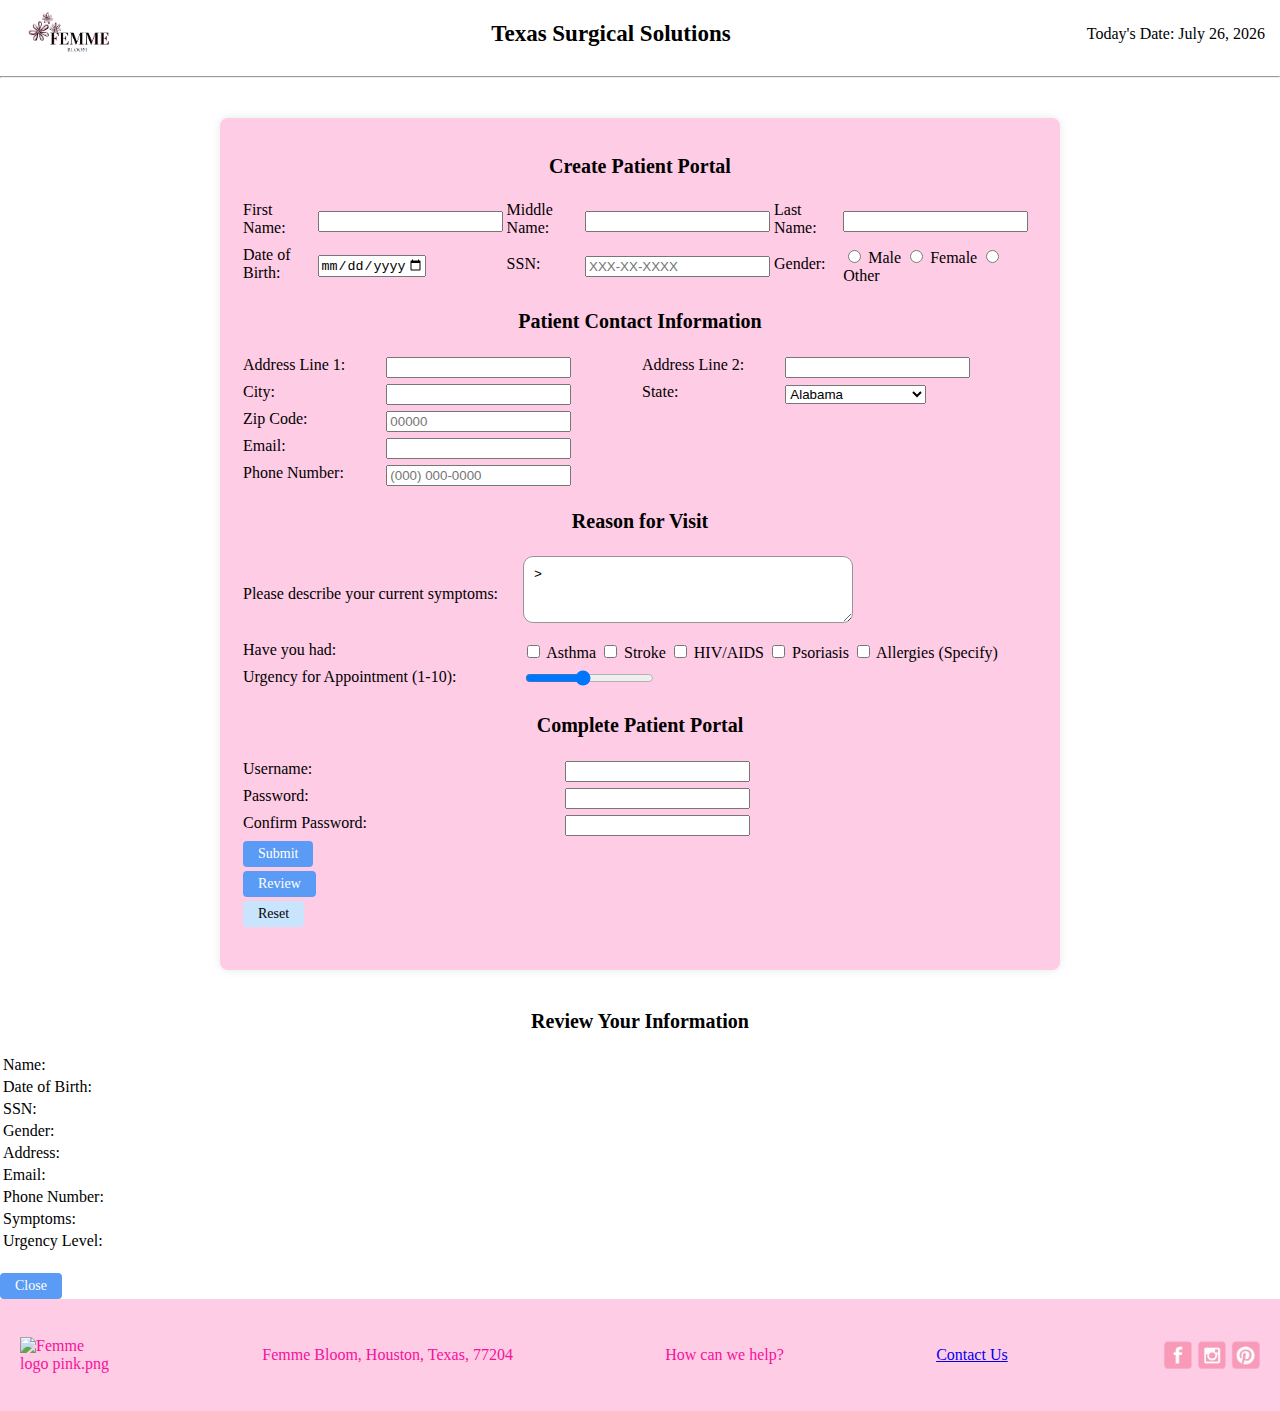
==== homework3.html @ 84993758 "Update homework3.html" ====
<!DOCTYPE html> 
<!--Name: Maria Liendo
    File: homework3.html  
    Date Created: 2025-02-26
    Date Updated: 2025-04-07
    Purpose: MIS 3371 Homework 3 for Patient Registration Form Validation-->
<html>
    <head>
        <meta name="viewport" content="width=device-width, initial-scale=1.0">
        <title>Patient Registration Form</title>
        <link rel="stylesheet" href="style3.css">
    </head>
    <body>
        <div class="banner">
            <img src="../Femme_logo_white.png" alt="Femme Bloom Logo" class="logo">
            <h1>Texas Surgical Solutions</h1>
            <p>Today's Date: <span id="date"></span></p>
            <script>
                const today = new Date();
                const options = { year: 'numeric', month: 'long', day: 'numeric' };
                const formattedDate = today.toLocaleDateString('en-US', options);
                document.getElementById('date').textContent = formattedDate;
            </script>
        </div>

        <hr>
        <form action="Homework3.html">
            <h2>Create Patient Portal</h2>
            <table>
    <tr>
        <td><label for="first_name">First Name:</label></td>
        <td><input type="text" id="first_name" name="first_name" pattern="[a-zA-Z][a-zA-Z0-9_-]{4,29}" required title="Enter a username with 5 to 30 characters." oninput="validateName(this)"></td>
        <td><label for="middle_name">Middle Name:</label></td>
        <td><input type="text" id="middle_name" name="middle_name" pattern="[A-Za-z]?" title="1 character, letters only (blank/null is ok)." oninput="validateMiddleName(this)"></td>
        <td><label for="last-name">Last Name:</label></td>
        <td><input type="text" id="last-name" name="last-name" pattern="[A-Za-z'\-0-9]{1,30}" required title="1 to 30 characters. Letters, apostrophes, numbers 2 to 5 (e.g., '3rd'), and dashes only." oninput="validateLastName(this)"></td>    
    </tr>

    <tr>
        <td><label for="dob">Date of Birth:</label></td>
        <td><input type="date" id="dob" name="dob" max="2025-03-04" min="1905-03-03" required title="Please select your birth date."></td>
        <td><label for="ssn">SSN:</label></td>
        <td><input type="text" id="ssn" name="ssn" maxlength="11" placeholder="XXX-XX-XXXX" required title="Please enter your Social Security Number in the format XXX-XX-XXXX."></td>
        <td><label>Gender:</label></td>
        <td>
            <input type="radio" id="male" name="gender" value="male" title="Select your gender as Male."> Male
            <input type="radio" id="female" name="gender" value="female" title="Select your gender as Female."> Female
            <input type="radio" id="other" name="gender" value="other" title="Select if you prefer another gender."> Other
        </td>
    </tr>
</table>

<h2>Patient Contact Information</h2>
<table>
    <tr>
        <td><label for="address1">Address Line 1:</label></td>
        <td><input type="text" id="address1" name="address1" maxlength="30" title="Enter your primary address line."></td>
        <td><label for="address2">Address Line 2:</label></td>
        <td><input type="text" id="address2" name="address2" maxlength="30" title="Enter additional address information (if applicable)."></td>
    </tr>
    <tr>
        <td><label for="city">City:</label></td>
        <td><input type="text" id="city" name="city" maxlength="30" title="Enter your city of residence."></td>
        <td><label for="state">State:</label></td>

                    <td>
                        <select id="state" name="state" required title="Select your state of residence.">
                            <option value="AL">Alabama</option>
                            <option value="AK">Alaska</option>
                            <option value="AZ">Arizona</option>
                            <option value="AR">Arkansas</option>
                            <option value="CA">California</option>
                            <option value="CO">Colorado</option>
                            <option value="CT">Connecticut</option>
                            <option value="DE">Delaware</option>
                            <option value="DC">District Of Columbia</option>
                            <option value="FL">Florida</option>
                            <option value="GA">Georgia</option>
                            <option value="HI">Hawaii</option>
                            <option value="ID">Idaho</option>
                            <option value="IL">Illinois</option>
                            <option value="IN">Indiana</option>
                            <option value="IA">Iowa</option>
                            <option value="KS">Kansas</option>
                            <option value="KY">Kentucky</option>
                            <option value="LA">Louisiana</option>
                            <option value="ME">Maine</option>
                            <option value="MD">Maryland</option>
                            <option value="MA">Massachusetts</option>
                            <option value="MI">Michigan</option>
                            <option value="MN">Minnesota</option>
                            <option value="MS">Mississippi</option>
                            <option value="MO">Missouri</option>
                            <option value="MT">Montana</option>
                            <option value="NE">Nebraska</option>
                            <option value="NV">Nevada</option>
                            <option value="NH">New Hampshire</option>
                            <option value="NJ">New Jersey</option>
                            <option value="NM">New Mexico</option>
                            <option value="NY">New York</option>
                            <option value="NC">North Carolina</option>
                            <option value="ND">North Dakota</option>
                            <option value="OH">Ohio</option>
                            <option value="OK">Oklahoma</option>
                            <option value="OR">Oregon</option>
                            <option value="PA">Pennsylvania</option>
                            <option value="RI">Rhode Island</option>
                            <option value="SC">South Carolina</option>
                            <option value="SD">South Dakota</option>
                            <option value="TN">Tennessee</option>
                            <option value="TX">Texas</option>
                            <option value="UT">Utah</option>
                            <option value="VT">Vermont</option>
                            <option value="VA">Virginia</option>
                            <option value="WA">Washington</option>
                            <option value="WV">West Virginia</option>
                            <option value="WI">Wisconsin</option>
                            <option value="WY">Wyoming</option>
                
                        </select>
                    </td>
                </tr>
                <tr>
                    <td><label for="zip">Zip Code:</label></td>
                    <td><input type="text" id="zip" name="zip" pattern="^\d{5}(-\d{4})?$" placeholder="00000" required title="Enter your 5-digit zip code, or a 9-digit code (e.g., 12345-6789)." oninput="validateZip(this)"></td>
    </tr>
    <tr>
        <td><label for="email">Email:</label></td>
        <td><input type="email" id="email" name="email" pattern="[a-zA-Z0-9._%+-]+@[a-zA-Z0-9.-]+\.[a-zA-Z]{2,}" required title="Enter a valid email address." oninput="validateEmail(this)"></td>
    </tr> 
    <tr>
        <td><label for="Phone_Number">Phone Number:</label></td>
        <td><input type="tel" id="Phone_Number" name="Phone_Number" pattern="\(\d{3}\) \d{3}-\d{4}" placeholder="(000) 000-0000" required title="Enter your phone number in the format (XXX) XXX-XXXX." oninput="validatePhone(this)"></td>
    </tr> 
</table>

            <h2>Reason for Visit</h2>
            <table>
                <tr>
                    <td><label for="symptoms">Please describe your current symptoms:</label></td>
                    <td><textarea id="symptoms" name="symptoms" rows="3" cols="50" title=" Please describe any symptoms or concerns you are experiencing.">></textarea></td>
                </tr>
                <tr>
                    <td><label>Have you had:</label></td>
                    <td>
                        <input type="checkbox" id="Asthma" name="Asthma" title="Check if you have a history of asthma."> Asthma
                        <input type="checkbox" id="Stroke" name="Stroke" title="Check if you have had a stroke."> Stroke
                        <input type="checkbox" id="HIV/AIDS" name="HIV/AIDS" title="Check if you have been diagnosed with HIV/AIDS."> HIV/AIDS
                        <input type="checkbox" id="Psoriasis" name="Psoriasis" title="Check if you have psoriasis."> Psoriasis
                        <input type="checkbox" id="Allergies (Specify)" name="Allergies (Specify)" title="Check if you have any allergies (please specify)."> Allergies (Specify)
                    </td>
                </tr>
                <tr>
                    <td><label>Urgency for Appointment (1-10):</label></td>
                    <td><input type="range" id="health" name="health" min="1" max="10" value="5" step="1">
                    <span id="health-value" title="Rate the urgency of your appointment from 1 (low) to 10 (high)."></td>
                </tr>
            </table>

            <h2>Complete Patient Portal</h2>
            <table>
                <tr>
                    <td><label for="user_id">Username:</label></td>
                    <td><input type="text" id="user_id" name="user_id"  pattern="[a-zA-Z][a-zA-Z0-9_-]{4,29}" required title="Enter a username with 5 to 30 characters. Can include letters, numbers, dashes, and underscores."></td>
                </tr>
                <tr>
                    <td><label for="password">Password:</label></td>
                    <td><input type="password" id="password" name="password" required title=" Please enter your password and ensure it is secure."></td>
                </tr>
                <tr>
                    <td><label for="re-password">Confirm Password:</label></td>
                    <td><input type="password" id="re-password" name="re-password"  required title="Re-enter your password to confirm."></td>
                </tr>
                <tr>
                    <td><button type="submit">Submit</button></td>
                <tr>
                    <td><button type="button" onclick="reviewForm()">Review</button></td>
                </tr>
                    <td><button type="reset">Reset</button></td>
                </tr>
            </table>  
        </form>

       <div id="review-section">
           <h2>Review Your Information</h2>
           <table class="review-table">
                <tr>
            <td>Name:</td>
            <td><span id="review_name"></span></td>
        </tr>
        <tr>
            <td>Date of Birth:</td>
            <td><span id="review_dob"></span></td>
        </tr>
        <tr>
            <td>SSN:</td>
            <td><span id="review_ssn"></span></td>
        </tr>
        <tr>
            <td>Gender:</td>
            <td><span id="review_gender"></span></td>
        </tr>
        <tr>
            <td>Address:</td>
            <td><span id="review_address"></span></td>
        </tr>
        <tr>
            <td>Email:</td>
            <td><span id="review_email"></span></td>
        </tr>
        <tr>
            <td>Phone Number:</td>
            <td><span id="review_phone_number"></span></td>
        </tr>
        <tr>
            <td>Symptoms:</td>
            <td><span id="review_symptoms"></span></td>
        </tr>
        <tr>
            <td>Urgency Level:</td>
            <td><span id="review_health"></span></td>
        </tr>
    </table>
    <button id="review-close" onclick="closeReview()">Close</button>
</div>

<div class="footer">
    <img src="../Femme_logo_pink.png" alt="Femme logo pink.png" class="logo">
    <p>Femme Bloom, Houston, Texas, 77204</p>
    <p>How can we help?</p>
    <a href="contact-us.html">Contact Us</a>

    <div class="footer-right">
        <div class="social-media">
            <img src="SocialMedias.png" alt="Social Media Icons" class="media">
        </div>
    </div>
</div>

<script src="./script3.js"></script>

<script>
    document.querySelector("form").addEventListener("submit", function(event) {
        event.preventDefault(); 
        window.location.href = "thankyou.html"; 
    });
</script>

<script>
    document.addEventListener("DOMContentLoaded", function() { 
        const form = document.querySelector("form");

        if (form) {  
            form.addEventListener("submit", function(event) {
                event.preventDefault(); 
                window.location.href = "thankyou.html"; 
            });
        } else {
            console.error("Form element not found.");
        }
    });
</script>

</body>
</html>
---- style3.css ----
body {
    font-family: Georgia, 'Times New Roman', Times, serif, sans-serif;
    margin: 0;
    padding: 0;
    box-sizing: border-box;
    background-color: white;
}
.banner {
    display: flex;
    justify-content: space-between;
    align-items: center;
    background-color: #ffffff;
;
    padding: 9px 15px;
}

.logo {
    width: 120px;
    height: auto;
}

h1 {
    color: rgb(0, 0, 0);
    text-align: center;
    font-size: 23px;
    margin: 0;
    flex: 1;
}

#today {
    font-size: 14px;
}

form {
    margin: 40px auto;
    width: 80%;
    max-width: 800px;
    background-color: #ffcce6;
    padding: 20px;
    box-shadow: 0px 0px 10px rgba(0, 0, 0, 0.1);
    border-radius: 8px;
}

h2 {
    text-align: center;
    font-size: 20px;
    margin-bottom: 20px;
}

table {
    width: 100%;
    margin-bottom: 20px;
}

label {
    display: block;
    margin-bottom: 5px;
}

textarea {
    width: 60%;
    padding: 10px;
    margin-bottom: 10px;
    border: 1px solid #989397;
    border-radius: 10px;
    resize: vertical;
}



button {
    font-family: Georgia;
    padding: 5px 15px;
    background-color: #5a9bf6;
    color: white;
    border: none;
    border-radius: 4px;
    cursor: pointer;
    font-size: 14px;
    text-align: center; 
}

button[type="reset"] {
    background-color: #c9e5fd;
    color: rgb(3, 3, 4);
}
           
.footer {
    display: flex;
    justify-content: space-between;
    align-items: center;
    background-color: #ffcce6;
    color: rgb(246, 17, 154);
    padding: 20px;
}

.footer .logo {
    width: 90px;
    height: auto;
}

.footer p {
    margin: 0;
}

.media {
    
    display: block;
    margin: 20px auto;
    width: 100px;
    height: auto;
}
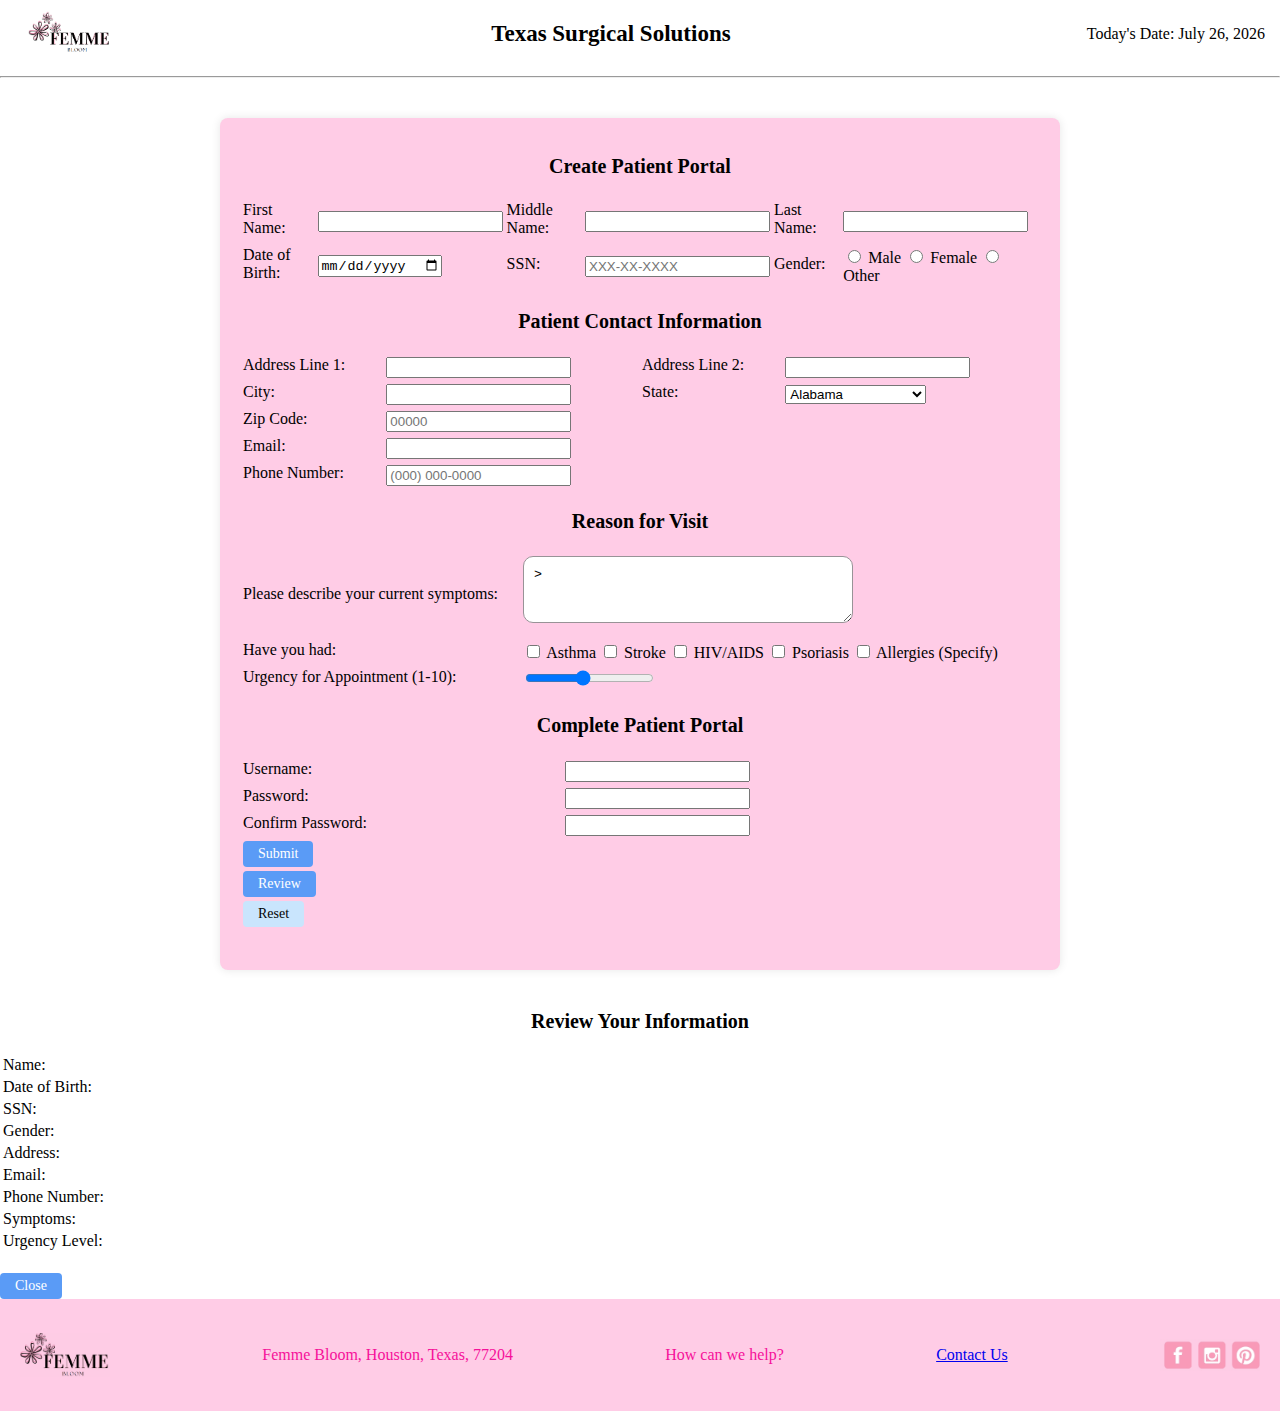
==== commit 2d3886f6: "Update homework3.html" ====
--- a/homework3.html
+++ b/homework3.html
@@ -31,14 +31,14 @@
         <td><label for="first_name">First Name:</label></td>
         <td><input type="text" id="first_name" name="first_name" pattern="[a-zA-Z][a-zA-Z0-9_-]{4,29}" required title="Enter a username with 5 to 30 characters." oninput="validateName(this)"></td>
         <td><label for="middle_name">Middle Name:</label></td>
-        <td><input type="text" id="middle_name" name="middle_name" pattern="[A-Za-z]?" title="1 character, letters only (blank/null is ok)." oninput="validateMiddleName(this)"></td>
+        <td><input type="text" id="middle_name" name="middle_name" pattern="[A-Za-z]?" title="1 character, letters only (blank/null is ok)" oninput="validateMiddleName(this)."></td>
         <td><label for="last-name">Last Name:</label></td>
         <td><input type="text" id="last-name" name="last-name" pattern="[A-Za-z'\-0-9]{1,30}" required title="1 to 30 characters. Letters, apostrophes, numbers 2 to 5 (e.g., '3rd'), and dashes only." oninput="validateLastName(this)"></td>    
     </tr>
 
     <tr>
         <td><label for="dob">Date of Birth:</label></td>
-        <td><input type="date" id="dob" name="dob" max="2025-03-04" min="1905-03-03" required title="Please select your birth date."></td>
+        <td><input type="date" id="dob" name="dob"  onblur="validateDOB(this) max="2025-03-04" min="1905-03-03" required title="Please select your birth date."></td>
         <td><label for="ssn">SSN:</label></td>
         <td><input type="text" id="ssn" name="ssn" maxlength="11" placeholder="XXX-XX-XXXX" required title="Please enter your Social Security Number in the format XXX-XX-XXXX."></td>
         <td><label>Gender:</label></td>
@@ -225,7 +225,7 @@
 </div>
 
 <div class="footer">
-    <img src="../Femme_logo_pink.png" alt="Femme logo pink.png" class="logo">
+    <img src="Femme logo pink.png" alt="Femme logo pink.png" class="logo">
     <p>Femme Bloom, Houston, Texas, 77204</p>
     <p>How can we help?</p>
     <a href="contact-us.html">Contact Us</a>
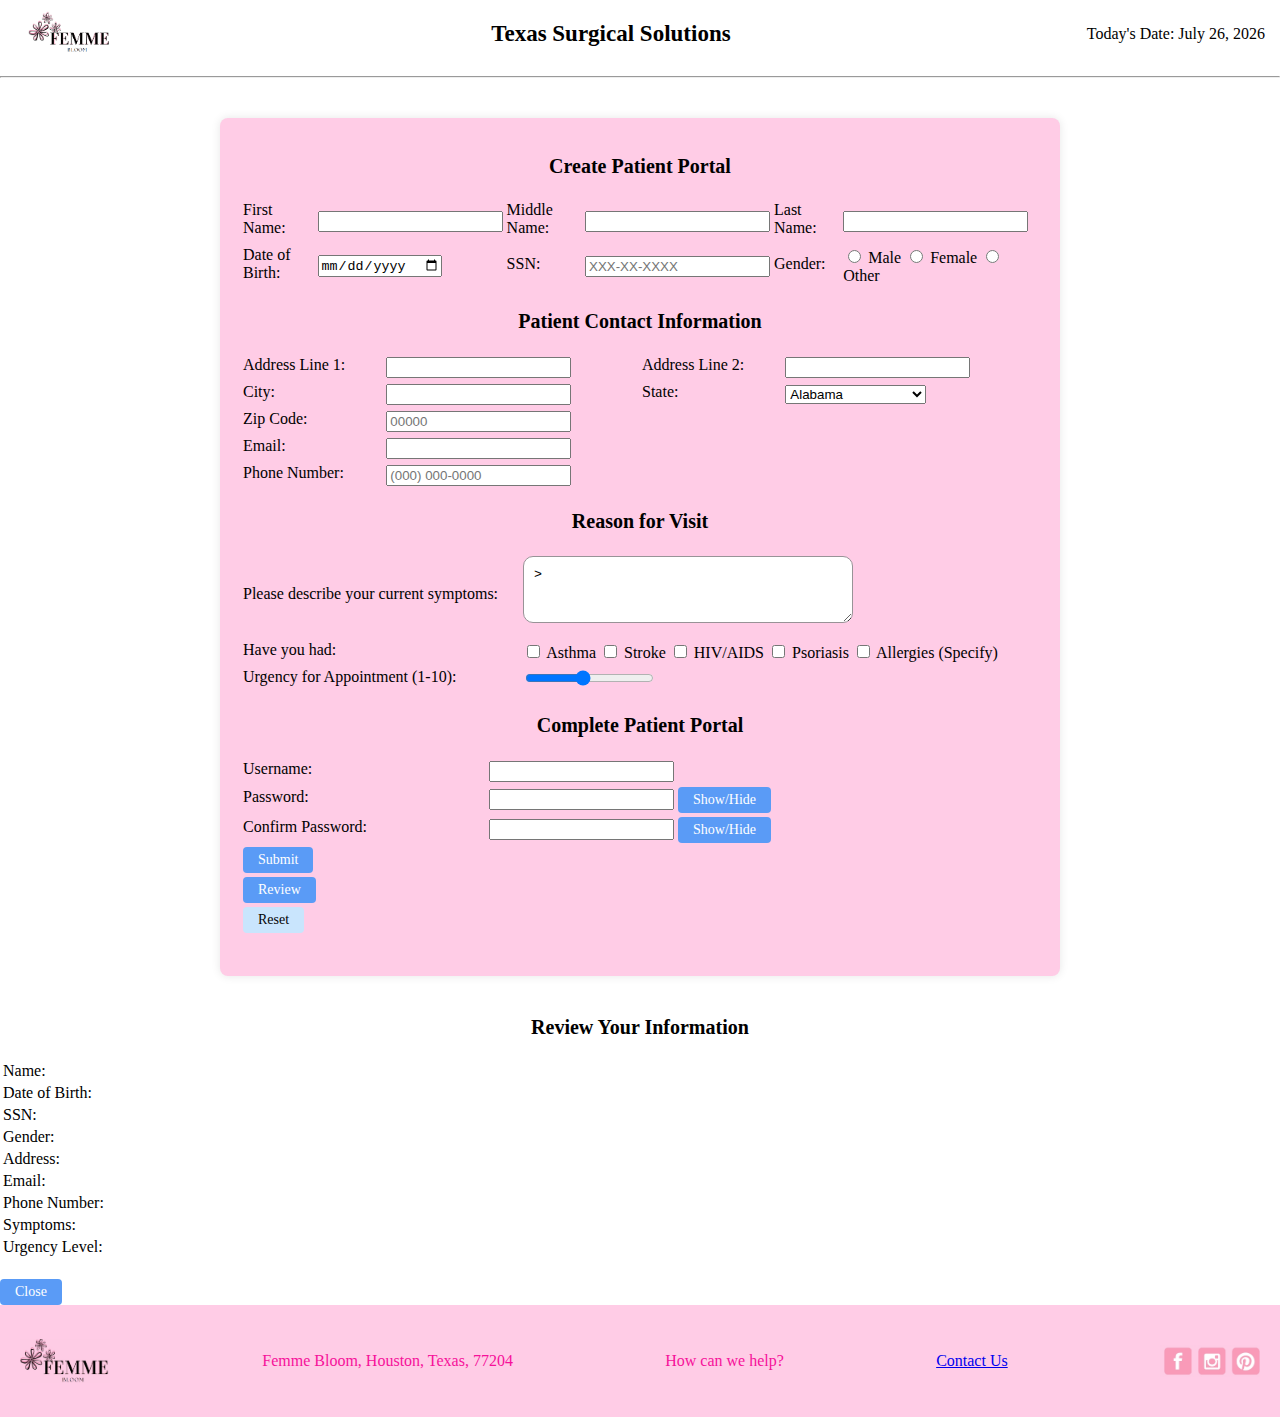
==== commit e2d4dc35: "Update homework3.html" ====
--- a/homework3.html
+++ b/homework3.html
@@ -161,15 +161,19 @@
             <table>
                 <tr>
                     <td><label for="user_id">Username:</label></td>
-                    <td><input type="text" id="user_id" name="user_id"  pattern="[a-zA-Z][a-zA-Z0-9_-]{4,29}" required title="Enter a username with 5 to 30 characters. Can include letters, numbers, dashes, and underscores."></td>
+                    <td><input type="text" id="user_id" name="user_id"  pattern="[a-zA-Z][a-zA-Z0-9_-]{4,29}" required title="Enter a username with 5 to 30 characters. Can include letters, numbers, dashes, and underscores."><span id="user_id-error" class="error-msg"></td>
                 </tr>
                 <tr>
                     <td><label for="password">Password:</label></td>
-                    <td><input type="password" id="password" name="password" required title=" Please enter your password and ensure it is secure."></td>
+                    <td><input type="password" id="password" name="password" required title="Please enter your password and ensure it is secure."> <span id="password-error" class="error-msg"></span>
+                        <button onclick="togglePassword('password')">Show/Hide</button>
+                </td>
+
                 </tr>
                 <tr>
                     <td><label for="re-password">Confirm Password:</label></td>
-                    <td><input type="password" id="re-password" name="re-password"  required title="Re-enter your password to confirm."></td>
+                    <td><input type="password" id="re-password" name="re-password"  required title="Re-enter your password to confirm."><span id="confirm-password-error" class="error-msg"></span>
+                    <button onclick="togglePassword('confirmPassword')">Show/Hide</button> </td>
                 </tr>
                 <tr>
                     <td><button type="submit">Submit</button></td>
@@ -261,5 +265,11 @@
     });
 </script>
 
+<script>
+    document.getElementById("health").addEventListener("input", function () {
+    document.getElementById("health-value").textContent = this.value;
+});
+</script>
+
 </body>
 </html>
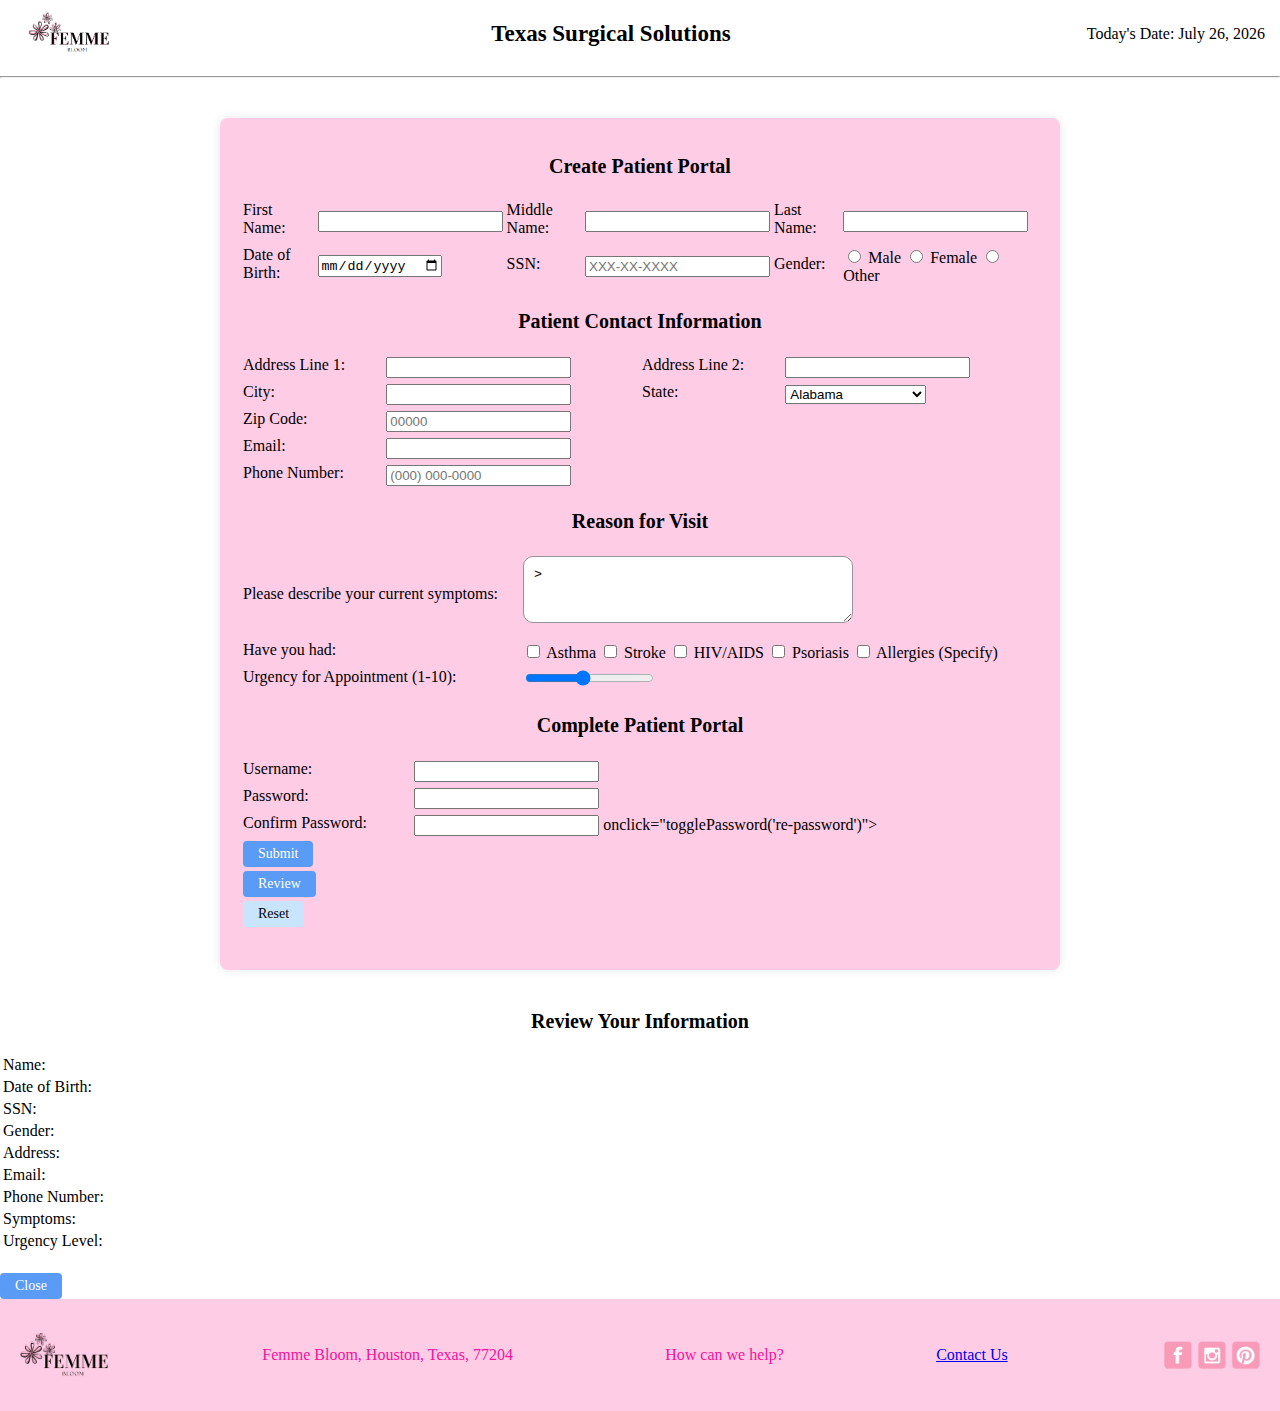
==== commit 2bd3d3f8: "Update homework3.html" ====
--- a/homework3.html
+++ b/homework3.html
@@ -158,31 +158,38 @@
             </table>
 
             <h2>Complete Patient Portal</h2>
-            <table>
-                <tr>
-                    <td><label for="user_id">Username:</label></td>
-                    <td><input type="text" id="user_id" name="user_id"  pattern="[a-zA-Z][a-zA-Z0-9_-]{4,29}" required title="Enter a username with 5 to 30 characters. Can include letters, numbers, dashes, and underscores."><span id="user_id-error" class="error-msg"></td>
-                </tr>
-                <tr>
-                    <td><label for="password">Password:</label></td>
-                    <td><input type="password" id="password" name="password" required title="Please enter your password and ensure it is secure."> <span id="password-error" class="error-msg"></span>
-                        <button onclick="togglePassword('password')">Show/Hide</button>
-                </td>
-
-                </tr>
-                <tr>
-                    <td><label for="re-password">Confirm Password:</label></td>
-                    <td><input type="password" id="re-password" name="re-password"  required title="Re-enter your password to confirm."><span id="confirm-password-error" class="error-msg"></span>
-                    <button onclick="togglePassword('confirmPassword')">Show/Hide</button> </td>
-                </tr>
-                <tr>
-                    <td><button type="submit">Submit</button></td>
-                <tr>
-                    <td><button type="button" onclick="reviewForm()">Review</button></td>
-                </tr>
-                    <td><button type="reset">Reset</button></td>
-                </tr>
-            </table>  
+         <table>
+    <tr>
+        <td><label for="user_id">Username:</label></td>
+        <td><input type="text" id="user_id" name="user_id" pattern="[a-zA-Z][a-zA-Z0-9_-]{4,29}" required title="Enter a username with 5 to 30 characters. Can include letters, numbers, dashes, and underscores.">
+        <span id="user_id-error" class="error-msg"></span></td>
+    </tr>
+    <tr>
+        <td><label for="password">Password:</label></td>
+        <td>
+            <input type="password" id="password" name="password" required title="Please enter your password and ensure it is secure.">
+            <span id="password-error" class="error-msg"></span>
+            
+        </td>
+    </tr>
+    <tr>
+        <td><label for="re-password">Confirm Password:</label></td>
+        <td>
+            <input type="password" id="re-password" name="re-password" required title="Re-enter your password to confirm.">
+            <span id="confirm-password-error" class="error-msg"></span>
+            onclick="togglePassword('re-password')">
+        </td>
+    </tr>
+    <tr>
+        <td><button type="submit">Submit</button></td>
+    </tr>
+    <tr>
+        <td><button type="button" onclick="reviewForm()">Review</button></td>
+    </tr>
+    <tr>
+        <td><button type="reset">Reset</button></td>
+    </tr>
+</table> 
         </form>
 
        <div id="review-section">
@@ -249,6 +256,18 @@
         window.location.href = "thankyou.html"; 
     });
 </script>
+
+<script>
+    // Function to toggle visibility of password fields
+    function togglePassword(fieldId) {
+        const input = document.getElementById(fieldId);
+        const type = input.getAttribute("type");
+
+        // Toggle the type between password and text
+        input.setAttribute("type", type === "password" ? "text" : "password");
+    }
+</script>
+    
 
 <script>
     document.addEventListener("DOMContentLoaded", function() { 
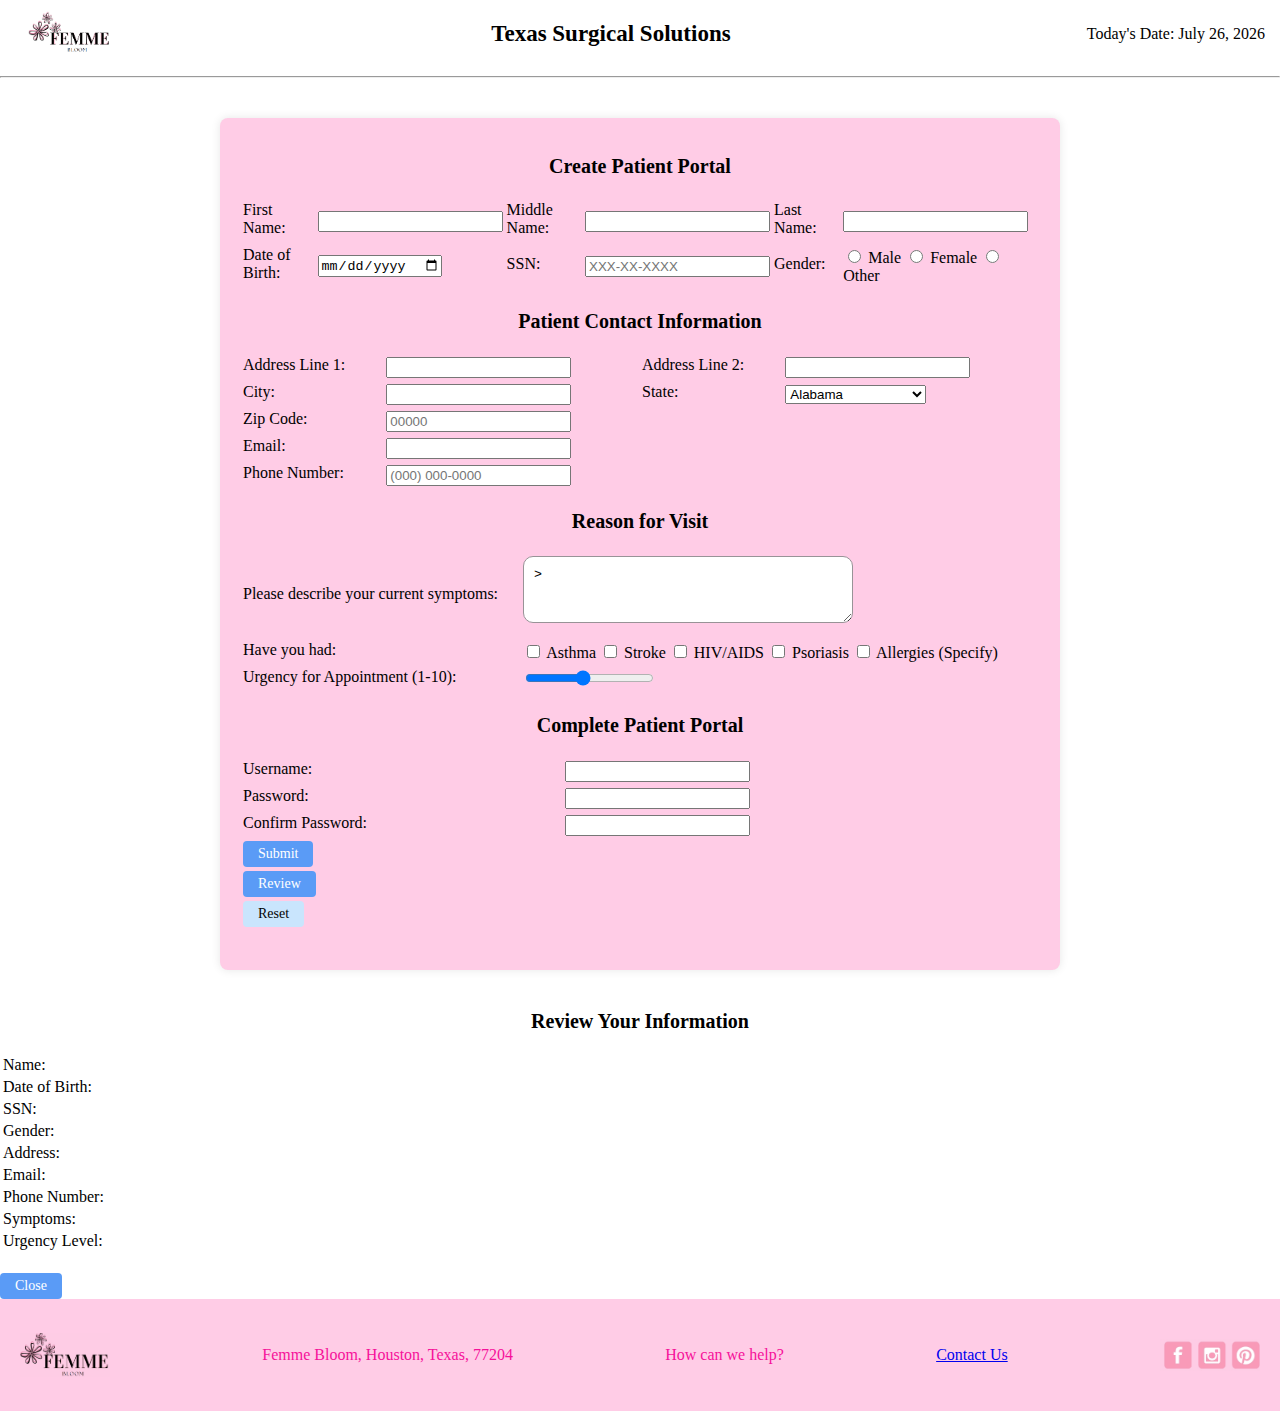
==== commit b78fa8de: "Update homework3.html" ====
--- a/homework3.html
+++ b/homework3.html
@@ -29,7 +29,7 @@
             <table>
     <tr>
         <td><label for="first_name">First Name:</label></td>
-        <td><input type="text" id="first_name" name="first_name" pattern="[a-zA-Z][a-zA-Z0-9_-]{4,29}" required title="Enter a username with 5 to 30 characters." oninput="validateName(this)"></td>
+        <td><input type="text" id="first_name" name="first_name" pattern="[a-zA-Z][a-zA-Z0-9_-]{4,29}" required title="Enter a valid name with 5 to 30 characters." oninput="validateName(this)"></td>
         <td><label for="middle_name">Middle Name:</label></td>
         <td><input type="text" id="middle_name" name="middle_name" pattern="[A-Za-z]?" title="1 character, letters only (blank/null is ok)" oninput="validateMiddleName(this)."></td>
         <td><label for="last-name">Last Name:</label></td>
@@ -177,7 +177,7 @@
         <td>
             <input type="password" id="re-password" name="re-password" required title="Re-enter your password to confirm.">
             <span id="confirm-password-error" class="error-msg"></span>
-            onclick="togglePassword('re-password')">
+            
         </td>
     </tr>
     <tr>
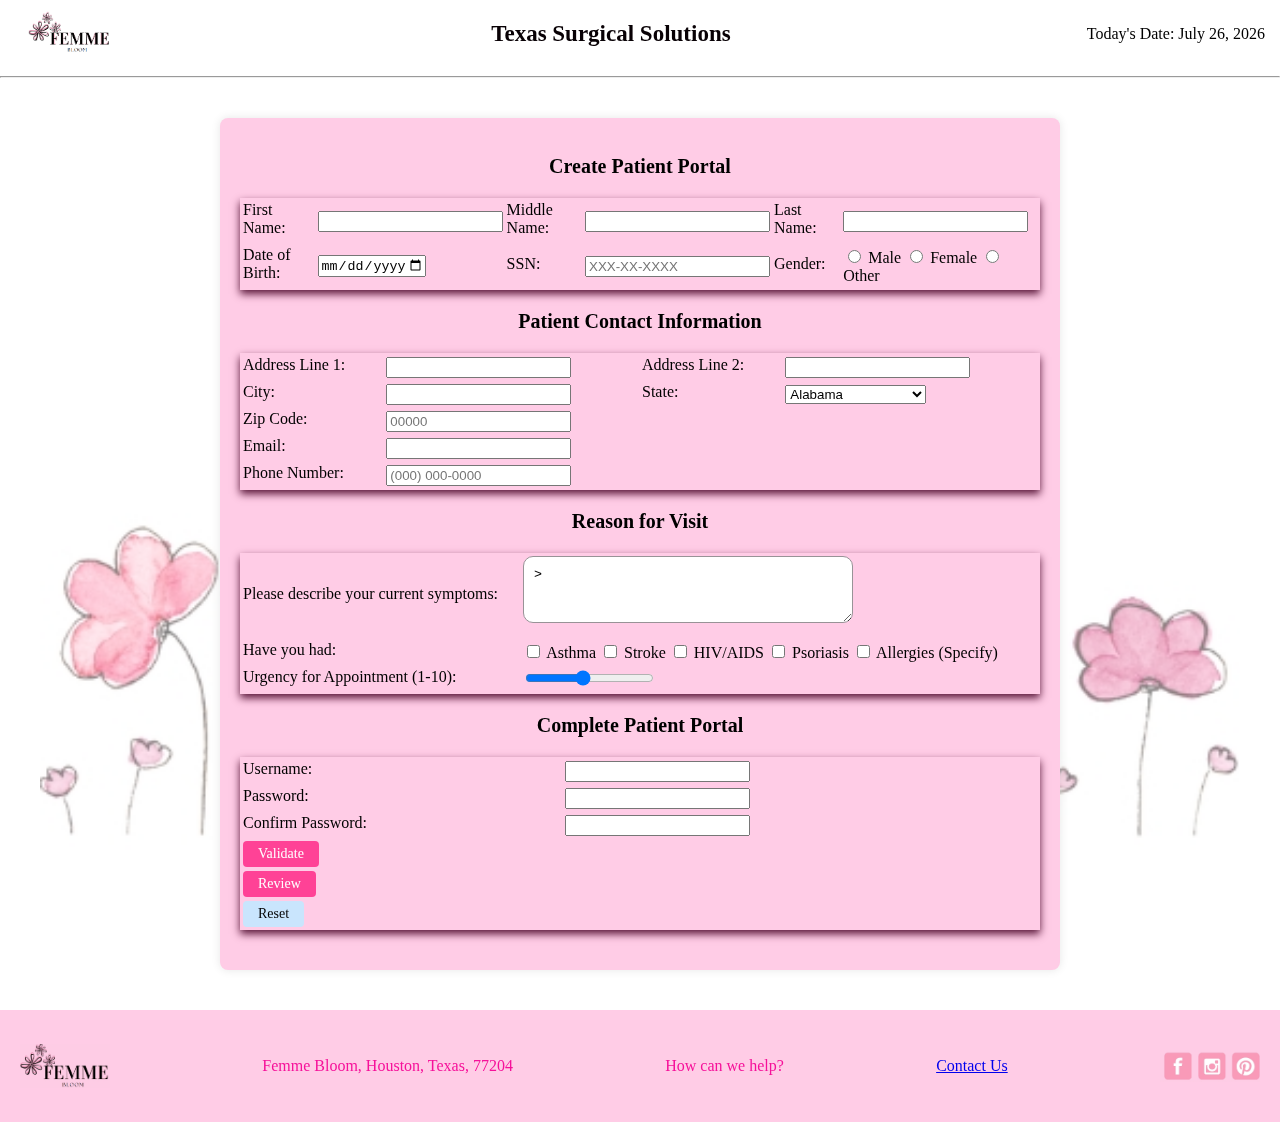
==== commit a315348f: "Update homework3.html" ====
--- a/homework3.html
+++ b/homework3.html
@@ -24,23 +24,23 @@
         </div>
 
         <hr>
-        <form action="Homework3.html">
+        <form action="Homework3.html" id="myForm" onsubmit="event.preventDefault(); submitForm();">
             <h2>Create Patient Portal</h2>
             <table>
     <tr>
         <td><label for="first_name">First Name:</label></td>
-        <td><input type="text" id="first_name" name="first_name" pattern="[a-zA-Z][a-zA-Z0-9_-]{4,29}" required title="Enter a valid name with 5 to 30 characters." oninput="validateName(this)"></td>
+        <td><input type="text" id="first_name" name="first_name" pattern="[a-zA-Z][a-zA-Z0-9_-]{4,29}" required title="Enter a valid first name (only letters, 2 to 30 characters)."  oninput="validateFirstName(this)" oninvalid="alert(🌺Please fill out the form🌺)"></td>
         <td><label for="middle_name">Middle Name:</label></td>
-        <td><input type="text" id="middle_name" name="middle_name" pattern="[A-Za-z]?" title="1 character, letters only (blank/null is ok)" oninput="validateMiddleName(this)."></td>
+        <td><input type="text" id="middle_name" name="middle_name" pattern="[A-Za-z]?" title="1 character, letters only (blank/null is ok)." oninput="validateMiddleName(this)"></td>
         <td><label for="last-name">Last Name:</label></td>
         <td><input type="text" id="last-name" name="last-name" pattern="[A-Za-z'\-0-9]{1,30}" required title="1 to 30 characters. Letters, apostrophes, numbers 2 to 5 (e.g., '3rd'), and dashes only." oninput="validateLastName(this)"></td>    
     </tr>
 
     <tr>
         <td><label for="dob">Date of Birth:</label></td>
-        <td><input type="date" id="dob" name="dob"  onblur="validateDOB(this) max="2025-03-04" min="1905-03-03" required title="Please select your birth date."></td>
+        <td><input type="date" id="dob" name="dob"  min="1900-01-01" required title="Please select your birth date." onchange="validateDOB(this)"></td>
         <td><label for="ssn">SSN:</label></td>
-        <td><input type="text" id="ssn" name="ssn" maxlength="11" placeholder="XXX-XX-XXXX" required title="Please enter your Social Security Number in the format XXX-XX-XXXX."></td>
+        <td><input type="text" id="ssn" name="ssn" maxlength="11" placeholder="XXX-XX-XXXX" required title="Please enter your Social Security Number in the format XXX-XX-XXXX." onblur="handleSSNInput(this)" onfocus="unmaskSSN(this)"> </td>
         <td><label>Gender:</label></td>
         <td>
             <input type="radio" id="male" name="gender" value="male" title="Select your gender as Male."> Male
@@ -54,13 +54,13 @@
 <table>
     <tr>
         <td><label for="address1">Address Line 1:</label></td>
-        <td><input type="text" id="address1" name="address1" maxlength="30" title="Enter your primary address line."></td>
+        <td><input type="text" id="address1" name="address1"  minlength= "2" maxlength="30" required title="Enter your primary address line."></td>
         <td><label for="address2">Address Line 2:</label></td>
-        <td><input type="text" id="address2" name="address2" maxlength="30" title="Enter additional address information (if applicable)."></td>
+        <td><input type="text" id="address2" name="address2" minlength= "2" maxlength="30" title="Enter additional address information (if applicable)."></td>
     </tr>
     <tr>
         <td><label for="city">City:</label></td>
-        <td><input type="text" id="city" name="city" maxlength="30" title="Enter your city of residence."></td>
+        <td><input type="text" id="city" name="city"  minlength= "2" maxlength="30" required title="Enter your city of residence."></td>
         <td><label for="state">State:</label></td>
 
                     <td>
@@ -122,7 +122,7 @@
                 </tr>
                 <tr>
                     <td><label for="zip">Zip Code:</label></td>
-                    <td><input type="text" id="zip" name="zip" pattern="^\d{5}(-\d{4})?$" placeholder="00000" required title="Enter your 5-digit zip code, or a 9-digit code (e.g., 12345-6789)." oninput="validateZip(this)"></td>
+                    <td><input type="text" id="zip" name="zip" pattern="^\d{5}(-\d{4})?$" maxlength="5" placeholder="00000" required title="Enter your 5-digit zip code, or a 9-digit code (e.g., 12345-6789)." oninput="validateZip(this)"></td>
     </tr>
     <tr>
         <td><label for="email">Email:</label></td>
@@ -130,7 +130,7 @@
     </tr> 
     <tr>
         <td><label for="Phone_Number">Phone Number:</label></td>
-        <td><input type="tel" id="Phone_Number" name="Phone_Number" pattern="\(\d{3}\) \d{3}-\d{4}" placeholder="(000) 000-0000" required title="Enter your phone number in the format (XXX) XXX-XXXX." oninput="validatePhone(this)"></td>
+        <td><input type="tel" id="Phone_Number" name="Phone_Number" pattern="\(\d{3}\) \d{3}-\d{4}" maxlength="14"placeholder="(000) 000-0000" required title="Enter your phone number in the format (XXX) XXX-XXXX." oninput="validatePhone(this)"></td>
     </tr> 
 </table>
 
@@ -158,38 +158,37 @@
             </table>
 
             <h2>Complete Patient Portal</h2>
-         <table>
-    <tr>
-        <td><label for="user_id">Username:</label></td>
-        <td><input type="text" id="user_id" name="user_id" pattern="[a-zA-Z][a-zA-Z0-9_-]{4,29}" required title="Enter a username with 5 to 30 characters. Can include letters, numbers, dashes, and underscores.">
-        <span id="user_id-error" class="error-msg"></span></td>
-    </tr>
-    <tr>
-        <td><label for="password">Password:</label></td>
-        <td>
-            <input type="password" id="password" name="password" required title="Please enter your password and ensure it is secure.">
-            <span id="password-error" class="error-msg"></span>
-            
-        </td>
-    </tr>
-    <tr>
-        <td><label for="re-password">Confirm Password:</label></td>
-        <td>
-            <input type="password" id="re-password" name="re-password" required title="Re-enter your password to confirm.">
-            <span id="confirm-password-error" class="error-msg"></span>
-            
-        </td>
-    </tr>
-    <tr>
-        <td><button type="submit">Submit</button></td>
-    </tr>
-    <tr>
-        <td><button type="button" onclick="reviewForm()">Review</button></td>
-    </tr>
-    <tr>
-        <td><button type="reset">Reset</button></td>
-    </tr>
-</table> 
+            <table>
+                <tr>
+                    <td><label for="user_id">Username:</label></td>
+                    <td><input type="text" id="user_id" name="user_id"  pattern="[a-zA-Z][a-zA-Z0-9_-]{4,29}" required title="Enter a username with 5 to 30 characters. Can include letters, numbers, dashes, and underscores." oninput="validateUserID(this)" required></td>
+                    <span id="userIdError" class="error_message" style="color: red; font-size: 0.9em;"></span>
+                </tr>
+                <tr>
+                    <td><label for="password">Password:</label></td>
+                    <td><input type="password" id="password" name="password" required title=" Please enter your password and ensure it is secure." oninput="validatePassword(this)" required></td>
+                <span id="passwordError" class="error_message" style="color: red; font-size: 0.9em;"></span>
+                </tr>
+                <tr>
+                    <td><label for="re-password">Confirm Password:</label></td>
+                    <td><input type="password" id="re-password" name="re-password"  required title="Re-enter your password to confirm."oninput="validateRepassword(this)" required></td>
+                <span id="repasswordError" class="error-message" style="color: red; font-size: 0.9em;"></span>
+                </tr>
+                <tr>
+                    <!--<td><button type="submit">Submit</button></td>-->
+                    <td>  <!-- Validate Button -->
+                      <button type="button" onclick="validateForm()">Validate</button>
+                    </td>
+                    <td>
+                      <button id="submitButton" style="display:none;" type="submit">Submit</button>
+                    </td>
+                <tr>
+        
+                    <td><button type="button" onclick="reviewForm()">Review</button></td>
+                </tr>
+                    <td><button type="reset">Reset</button></td>
+                </tr>
+            </table>  
         </form>
 
        <div id="review-section">
@@ -236,19 +235,22 @@
 </div>
 
 <div class="footer">
-    <img src="Femme logo pink.png" alt="Femme logo pink.png" class="logo">
+    <img src="Femme logo pink.png" alt="Femme Bloom Pink Logo" class="logo">
     <p>Femme Bloom, Houston, Texas, 77204</p>
     <p>How can we help?</p>
     <a href="contact-us.html">Contact Us</a>
 
     <div class="footer-right">
         <div class="social-media">
-            <img src="SocialMedias.png" alt="Social Media Icons" class="media">
+            <img src="../SocialMedias.png" alt="Social Media Icons" class="media">
         </div>
     </div>
 </div>
-
-<script src="./script3.js"></script>
+<div id="flowerimage">
+        <img src="Flower footer.png" alt="Pink Flowers" id="fixedImage">
+    </div>
+
+<script src="script3.js"></script>
 
 <script>
     document.querySelector("form").addEventListener("submit", function(event) {
@@ -256,18 +258,6 @@
         window.location.href = "thankyou.html"; 
     });
 </script>
-
-<script>
-    // Function to toggle visibility of password fields
-    function togglePassword(fieldId) {
-        const input = document.getElementById(fieldId);
-        const type = input.getAttribute("type");
-
-        // Toggle the type between password and text
-        input.setAttribute("type", type === "password" ? "text" : "password");
-    }
-</script>
-    
 
 <script>
     document.addEventListener("DOMContentLoaded", function() { 
@@ -282,7 +272,7 @@
             console.error("Form element not found.");
         }
     });
-</script>
+</script> 
 
 <script>
     document.getElementById("health").addEventListener("input", function () {
--- a/style3.css
+++ b/style3.css
@@ -1,113 +1,208 @@
-body {
-    font-family: Georgia, 'Times New Roman', Times, serif, sans-serif;
-    margin: 0;
-    padding: 0;
-    box-sizing: border-box;
-    background-color: white;
+ /*Name:  Maria Liendo
+    File: homework3.html 
+    Date Created: 2025-02-26
+    Date Updated: 2025-03-05
+    Purpose: MIS 3371 Homework2 CSS for a Review Registration form*/
+
+    body {
+        font-family: Georgia, 'Times New Roman', Times, serif, sans-serif;
+        margin: 0;
+        padding: 0;
+        box-sizing: border-box;
+        background-color: white;
+    }
+    .banner {
+        display: flex;
+        justify-content: space-between;
+        align-items: center;
+        background-color: #ffffff;
+    ;
+        padding: 9px 15px;
+    }
+    
+    .logo {
+        width: 120px;
+        height: auto;
+    }
+    
+    h1 {
+        color: rgb(8, 1, 5);
+        text-align: center;
+        font-size: 23px;
+        margin: 0;
+        flex: 1;
+    }
+    
+    #today {
+        font-size: 14px;
+    }
+    
+    form {
+        margin: 40px auto;
+        width: 80%;
+        max-width: 800px;
+        background-color: #ffcce6;
+        padding: 20px;
+        box-shadow: 0px 0px 10px rgba(0, 0, 0, 0.1);
+        border-radius: 8px;
+    }
+    
+    h2 {
+        text-align: center;
+        font-size: 20px;
+        margin-bottom: 20px;
+    }
+    
+    table {
+        width: 100%;
+        margin-bottom: 20px;
+        box-shadow: 0 4px 8px #591538;
+    }
+    
+    label {
+        display: block;
+        margin-bottom: 5px;
+    }
+    
+    textarea {
+        width: 60%;
+        padding: 10px;
+        margin-bottom: 10px;
+        border: 1px solid #989397;
+        border-radius: 10px;
+        resize: vertical;
+    }
+    
+    button {
+        font-family: Georgia;
+        padding: 5px 15px;
+        background-color: #ff006fac;
+        color: white;
+        border: none;
+        border-radius: 4px;
+        cursor: pointer;
+        font-size: 14px;
+        text-align: center; 
+
+    }
+    
+    button[type="reset"] {
+        background-color: #c9e5fd;
+        color: rgb(3, 3, 4);
+    }
+    
+    button:hover[type="button"] {
+        background-color: #ff006fac;
+        color: rgb(3, 3, 4);
+        opacity: 0.6;
+    }
+    #review-section {
+        display: none;
+        width: 80%;
+        max-width: 600px;
+        margin: 30px auto;
+        padding: 20px;
+        border: 2px solid #ff99cc;
+        border-radius: 10px;
+        background-color: #fff;
+        box-shadow: 0px 4px 10px #ea1780;
+        text-align: center;
+    }
+    
+    #review-section h2 {
+        color: #333;
+        font-size: 1.5em;
+        margin-bottom: 15px;
+    }
+    
+    .review-table {
+        width: 100%;
+        border-collapse: collapse;
+        margin: 15px 0;
+    }
+    
+    .review-table td {
+        padding: 10px;
+        border-bottom: 1px solid #ff99cc;
+        text-align: left;
+    }
+    
+    .review-table td:first-child {
+        font-weight: bold;
+        color: #444;
+        width: 40%;
+    }
+    
+    .review-table td:last-child {
+        color: #666;
+    }
+    
+    #review-close {
+        display: block;
+        width: 120px;
+        margin: 15px auto;
+        padding: 8px;
+        background-color: #dc3545;
+        color: white;
+        border: none;
+        border-radius: 5px;
+        cursor: pointer;
+        text-align: center;
+        transition: 0.3s;
+    }
+    
+    #review-close:hover {
+        background-color: #c82333;
+    }
+         
+    .footer {
+        display: flex;
+        justify-content: space-between;
+        align-items: center;
+        background-color: #ffcce6;
+        color: rgb(246, 17, 154);
+        padding: 20px;
+    }
+    
+    .footer .logo {
+        width: 90px;
+        height: auto;
+    }
+    
+    .footer p {
+        margin: 0;
+    }
+    
+    .media {
+        
+        display: block;
+        margin: 20px auto;
+        width: 100px;
+        height: auto;
+    }
+
+    #flowerimage {
+        position: fixed;
+        bottom: 50px; /* Adjust based on the footer height */
+        left: 0;
+        width: 100%;
+        display: flex;
+        justify-content: center; /* Center the image horizontally */
+        opacity: 0.5; /* Make the image slightly transparent */
+        z-index: -1; /* Place it behind other content */
+    }
+
+    #fixedImage {
+       width: 100%; /* Adjust the width as needed */
+       max-width: 1200px; /* Optional: limit the size of the image */
+    }
+
+    .validateForm {
+  color: #e63946;         /* a nice red for error */
+  font-size: 0.85rem;
+  font-weight: 500;
+  margin-top: 4px;
+  display: block;
+  font-family: 'Segoe UI', Tahoma, Geneva, Verdana, sans-serif;
 }
-.banner {
-    display: flex;
-    justify-content: space-between;
-    align-items: center;
-    background-color: #ffffff;
-;
-    padding: 9px 15px;
-}
-
-.logo {
-    width: 120px;
-    height: auto;
-}
-
-h1 {
-    color: rgb(0, 0, 0);
-    text-align: center;
-    font-size: 23px;
-    margin: 0;
-    flex: 1;
-}
-
-#today {
-    font-size: 14px;
-}
-
-form {
-    margin: 40px auto;
-    width: 80%;
-    max-width: 800px;
-    background-color: #ffcce6;
-    padding: 20px;
-    box-shadow: 0px 0px 10px rgba(0, 0, 0, 0.1);
-    border-radius: 8px;
-}
-
-h2 {
-    text-align: center;
-    font-size: 20px;
-    margin-bottom: 20px;
-}
-
-table {
-    width: 100%;
-    margin-bottom: 20px;
-}
-
-label {
-    display: block;
-    margin-bottom: 5px;
-}
-
-textarea {
-    width: 60%;
-    padding: 10px;
-    margin-bottom: 10px;
-    border: 1px solid #989397;
-    border-radius: 10px;
-    resize: vertical;
-}
-
-
-
-button {
-    font-family: Georgia;
-    padding: 5px 15px;
-    background-color: #5a9bf6;
-    color: white;
-    border: none;
-    border-radius: 4px;
-    cursor: pointer;
-    font-size: 14px;
-    text-align: center; 
-}
-
-button[type="reset"] {
-    background-color: #c9e5fd;
-    color: rgb(3, 3, 4);
-}
-           
-.footer {
-    display: flex;
-    justify-content: space-between;
-    align-items: center;
-    background-color: #ffcce6;
-    color: rgb(246, 17, 154);
-    padding: 20px;
-}
-
-.footer .logo {
-    width: 90px;
-    height: auto;
-}
-
-.footer p {
-    margin: 0;
-}
-
-.media {
-    
-    display: block;
-    margin: 20px auto;
-    width: 100px;
-    height: auto;
-}
-
+
